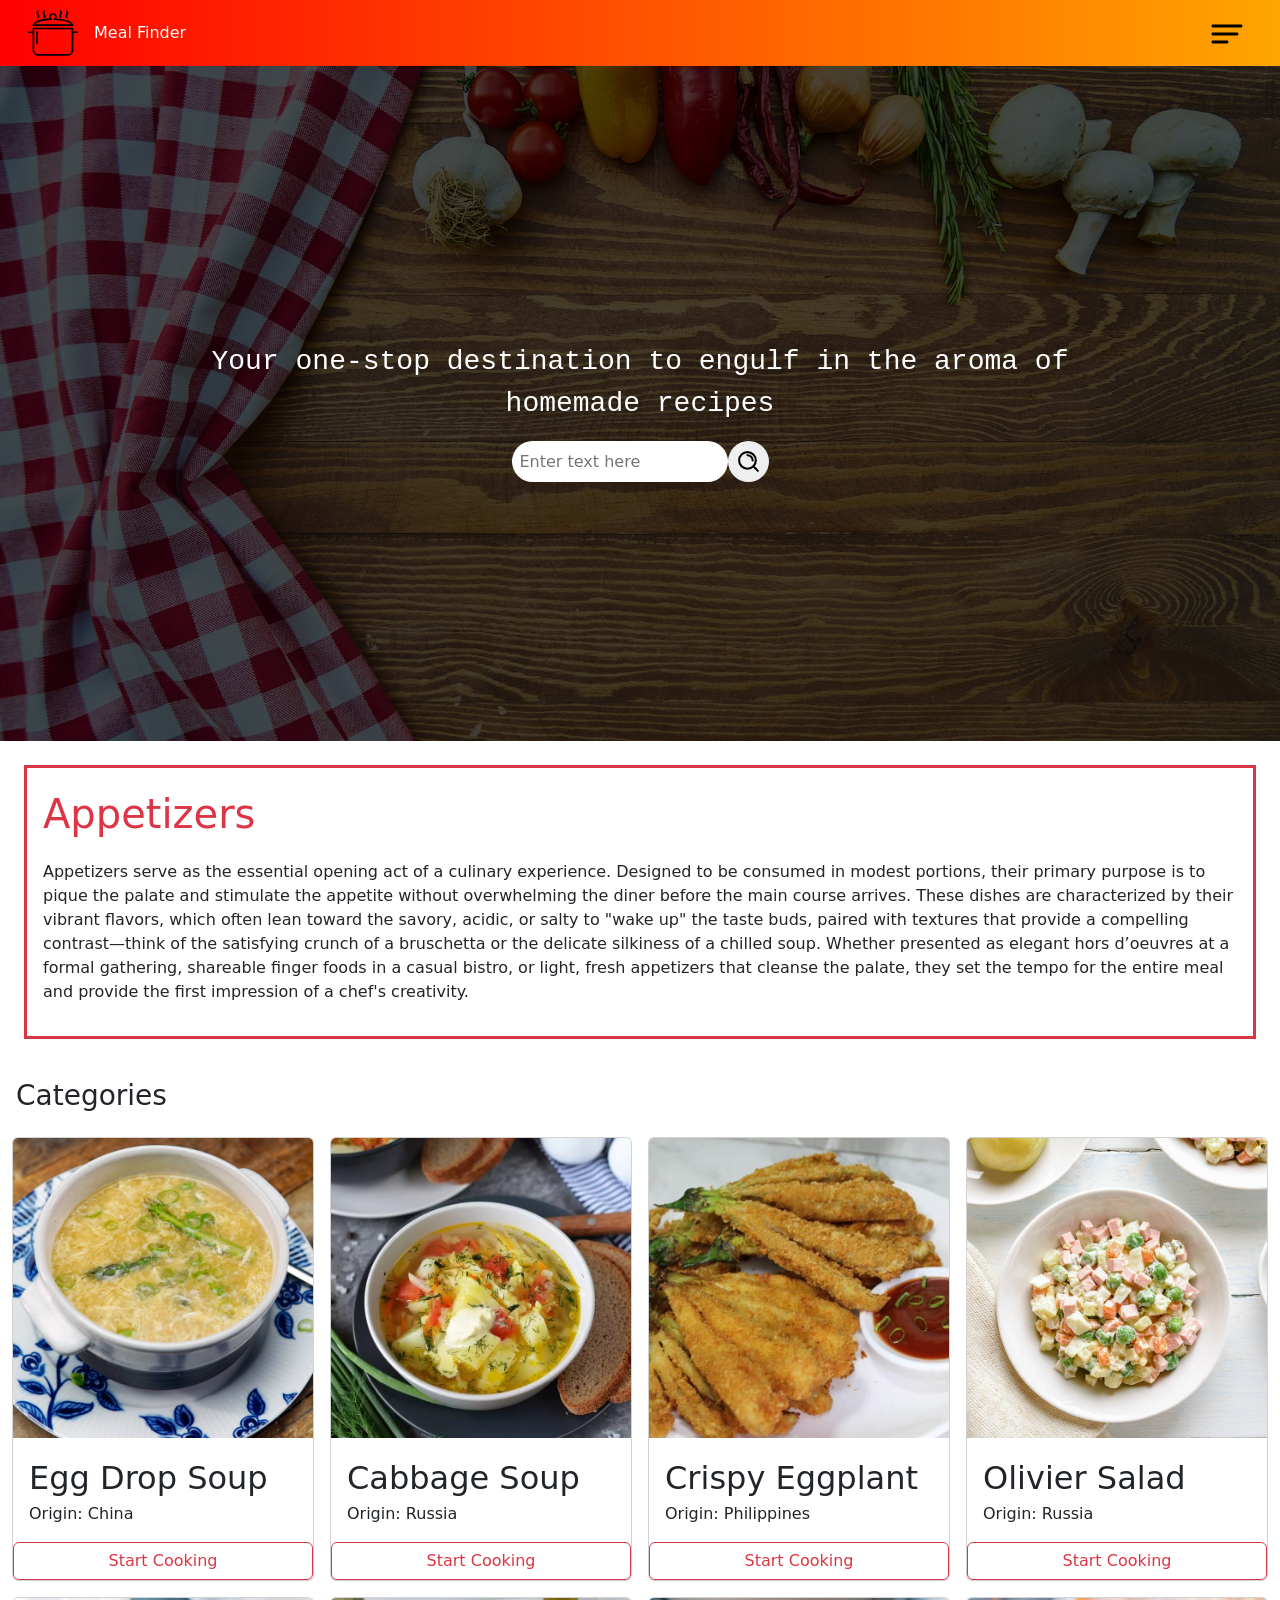
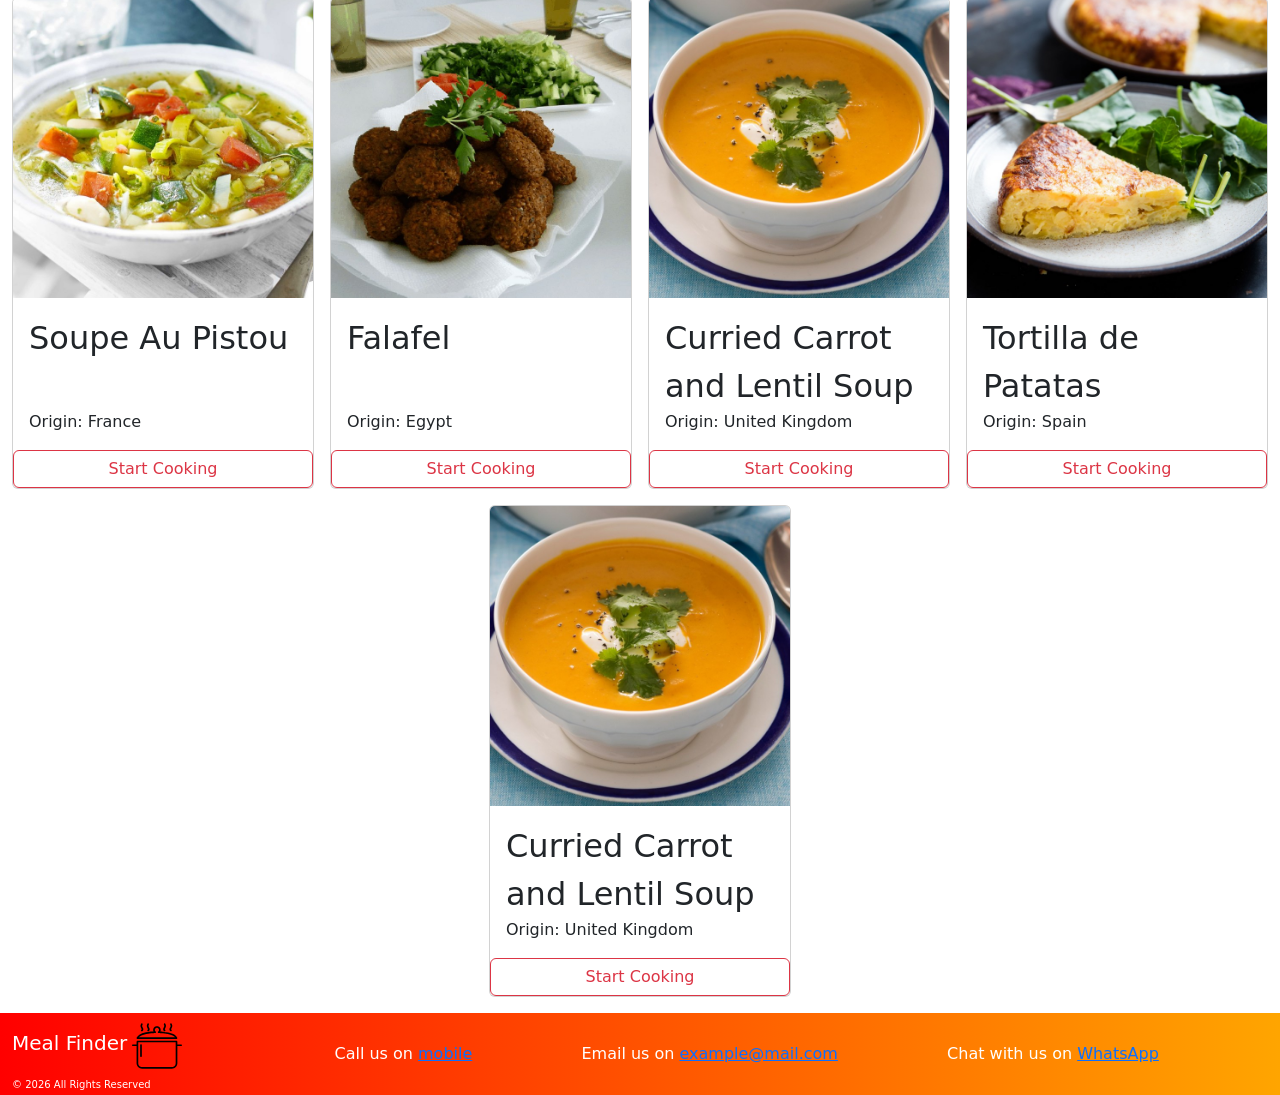
==== appetizers.html @ 07665183 "fix: renamed starters to appetizers" ====
<!doctype html>
<html lang="en">
  <head>
    <meta charset="UTF-8" />
    <meta name="viewport" content="width=device-width, initial-scale=1.0" />
    <title>Appetizers - Meal Finder</title>

    <!-- Standard SEO -->
    <meta name="description" content="Appetizers - Meal Finder" />
    <meta name="author" content="Johaan Shobi" />
    <meta name="robots" content="index, follow" />

    <!-- Open Graph / Facebook -->
    <meta property="og:type" content="website" />
    <meta property="og:title" content="Appetizers - Meal Finder" />
    <meta property="og:description" content="An all-in-one destination for homemade recipes" />
    <meta property="og:image" content="assets/images/logo.svg" />
    <meta property="og:image:alt" content="Meal Finder Logo" />
    <meta property="og:site_name" content="Meal Finder" />

    <!-- Twitter Cards -->
    <meta
      name="twitter:card"
      content="An all-in-one destination for all your recipes. Browse through our catalog & find your favorite recipes. Easy & quick to make recipes to make your day more enjoyable"
    />
    <meta name="twitter:title" content="Starter - Meal Finder" />
    <meta name="twitter:description" content="An all-in-one destination for all your recipes" />
    <meta name="twitter:image" content="assets/images/logo.svg" />

    <!--Bootstrap CDN-->
    <link
      href="https://cdn.jsdelivr.net/npm/bootstrap@5.3.8/dist/css/bootstrap.min.css"
      rel="stylesheet"
      integrity="sha384-sRIl4kxILFvY47J16cr9ZwB07vP4J8+LH7qKQnuqkuIAvNWLzeN8tE5YBujZqJLB"
      crossorigin="anonymous"
    />
    <script
      src="https://cdn.jsdelivr.net/npm/bootstrap@5.3.8/dist/js/bootstrap.bundle.min.js"
      integrity="sha384-FKyoEForCGlyvwx9Hj09JcYn3nv7wiPVlz7YYwJrWVcXK/BmnVDxM+D2scQbITxI"
      crossorigin="anonymous"
    ></script>

    <!-- Favicon & Styles -->
    <link rel="icon" type="image/svg+xml" href="assets/images/logo.svg" />
    <link rel="apple-touch-icon" href="assets/images/logo.png" />
    <link rel="stylesheet" href="assets/css/styles.css" />
  </head>
  <body>
    <header>
      <div class="container-fluid">
        <ul class="nav align-items-center">
          <!--Logo & Title-->
          <li class="nav-item me-auto">
            <a class="nav-link active text-white" aria-current="page" href="#"
              ><img class="me-3" src="assets/images/logo.svg" />Meal Finder</a
            >
          </li>
          <!--Hamburger Icon-->
          <li class="nav-item">
            <div class="dropdown">
              <button class="nav-link" data-bs-toggle="dropdown">
                <img src="assets/images/hamburger.svg" />
              </button>
              <ul class="dropdown-menu dropdown-menu-end">
                <li><a class="dropdown-item" href="appetizers.html">Appetizers</a></li>
                <li><a class="dropdown-item" href="vegetarian.html">Vegetarian</a></li>
                <li><a class="dropdown-item" href="non-vegetarian.html">Non-Vegetarian</a></li>
                <li><a class="dropdown-item" href="seafood.html">Seafood</a></li>
                <li><a class="dropdown-item" href="snacks.html">Snacks</a></li>
                <li><a class="dropdown-item" href="sides.html">Sides</a></li>
                <li><a class="dropdown-item" href="dessert.html">Dessert</a></li>
              </ul>
            </div>
          </li>
        </ul>
      </div>
    </header>
    <main class="container-fluid p-0">
      <section
        class="hero w-100 min-vh-50 d-flex flex-column align-items-center justify-content-center overflow-auto text-white"
      >
        <div class="p-3 w-75 fs-3 fs-md-1 text-center font-bold font-monospace">
          Your one-stop destination to engulf in the aroma of homemade recipes
        </div>
        <div class="justify-content-center">
          <div class="d-flex p-0">
            <input
              type="text"
              class="rounded-pill p-2 inputbar m-0 border-0 d-flex"
              placeholder="Enter text here"
              aria-label="Search"
            />
            <button class="search_btn rounded-circle p-2 m-0 border-0">
              <img class="search min-vh-10" src="assets/images/search.svg" />
            </button>
          </div>
        </div>
      </section>
      <section class="m-4 p-3 border border-3 border-danger color-danger">
        <div class="fs-1 text-danger">Appetizers</div>
        <p class="mt-3">
          Appetizers serve as the essential opening act of a culinary experience. Designed to be
          consumed in modest portions, their primary purpose is to pique the palate and stimulate
          the appetite without overwhelming the diner before the main course arrives. These dishes
          are characterized by their vibrant flavors, which often lean toward the savory, acidic, or
          salty to "wake up" the taste buds, paired with textures that provide a compelling
          contrast—think of the satisfying crunch of a bruschetta or the delicate silkiness of a
          chilled soup. Whether presented as elegant hors d’oeuvres at a formal gathering, shareable
          finger foods in a casual bistro, or light, fresh appetizers that cleanse the palate, they
          set the tempo for the entire meal and provide the first impression of a chef's creativity.
        </p>
      </section>
      <section>
        <div class="d-block fw-semibold fs-3 p-3"><h3>Categories</h3></div>
        <div class="container-fluid pb-3">
          <div
            class="row row-cols-1 row-cols-sm-2 row-cols-md-2 row-cols-lg-4 g-3 justify-content-center"
          >
            <div class="col">
              <div class="card h-100">
                <img
                  src="assets/images/egg_drop_soup.jpg"
                  class="card-img-top"
                  alt="Image of Egg Drop Soup"
                />
                <div class="card-body d-flex flex-column justify-content-between">
                  <div class="fs-2">Egg Drop Soup</div>
                  <div class="fs-6">Origin: China</div>
                </div>
                <a href="starters.html" class="btn btn-outline-danger d-block">Start Cooking</a>
              </div>
            </div>
            <div class="col">
              <div class="card h-100">
                <img
                  src="assets/images/cabbage_soup.jpg"
                  class="card-img-top"
                  alt="Image of Cabbage Soup"
                />
                <div class="card-body d-flex flex-column justify-content-between">
                  <div class="fs-2">Cabbage Soup</div>
                  <div class="fs-6">Origin: Russia</div>
                </div>
                <a href="starters.html" class="btn btn-outline-danger d-block">Start Cooking</a>
              </div>
            </div>
            <div class="col">
              <div class="card h-100">
                <img
                  src="assets/images/crispy_eggplant.jpg"
                  class="card-img-top"
                  alt="Image of Crispy Eggplant"
                />
                <div class="card-body d-flex flex-column justify-content-between">
                  <div class="fs-2">Crispy Eggplant</div>
                  <div class="fs-6">Origin: Philippines</div>
                </div>
                <a href="starters.html" class="btn btn-outline-danger d-block">Start Cooking</a>
              </div>
            </div>
            <div class="col">
              <div class="card h-100">
                <img
                  src="assets/images/olivier_salad.jpg"
                  class="card-img-top"
                  alt="Image of Olivier Salad"
                />
                <div class="card-body d-flex flex-column justify-content-between">
                  <div class="fs-2">Olivier Salad</div>
                  <div class="fs-6">Origin: Russia</div>
                </div>
                <a href="starters.html" class="btn btn-outline-danger d-block">Start Cooking</a>
              </div>
            </div>
            <div class="col">
              <div class="card h-100">
                <img
                  src="assets/images/soupe_au_pistou.jpg"
                  class="card-img-top"
                  alt="Image of Soupe Au Pistou"
                />
                <div class="card-body d-flex flex-column justify-content-between">
                  <div class="fs-2">Soupe Au Pistou</div>
                  <div class="fs-6">Origin: France</div>
                </div>
                <a href="starters.html" class="btn btn-outline-danger d-block">Start Cooking</a>
              </div>
            </div>
            <div class="col">
              <div class="card h-100">
                <img src="assets/images/falafel.jpg" class="card-img-top" alt="Image of Falafel" />
                <div class="card-body d-flex flex-column justify-content-between">
                  <div class="fs-2">Falafel</div>
                  <div class="fs-6">Origin: Egypt</div>
                </div>
                <a href="starters.html" class="btn btn-outline-danger d-block">Start Cooking</a>
              </div>
            </div>
            <div class="col">
              <div class="card h-100">
                <img
                  src="assets/images/curried_carrot_lentil_soup.jpg"
                  class="card-img-top"
                  alt="Image of Curried Carrot and Lentil Soup"
                />
                <div class="card-body d-flex flex-column justify-content-between">
                  <div class="fs-2">Curried Carrot and Lentil Soup</div>
                  <div class="fs-6">Origin: United Kingdom</div>
                </div>
                <a href="starters.html" class="btn btn-outline-danger d-block">Start Cooking</a>
              </div>
            </div>
            <div class="col">
              <div class="card h-100">
                <img
                  src="assets/images/tortilla_de_patatas.jpg"
                  class="card-img-top"
                  alt="Image of Tortilla de Patatas"
                />
                <div class="card-body d-flex flex-column justify-content-between">
                  <div class="fs-2">Tortilla de Patatas</div>
                  <div class="fs-6">Origin: Spain</div>
                </div>
                <a href="starters.html" class="btn btn-outline-danger d-block">Start Cooking</a>
              </div>
            </div>
            <div class="col">
              <div class="card h-100">
                <img
                  src="assets/images/curried_carrot_lentil_soup.jpg"
                  class="card-img-top"
                  alt="Image of Curried Carrot and Lentil Soup"
                />
                <div class="card-body d-flex flex-column justify-content-between">
                  <div class="fs-2">Curried Carrot and Lentil Soup</div>
                  <div class="fs-6">Origin: United Kingdom</div>
                </div>
                <a href="starters.html" class="btn btn-outline-danger d-block">Start Cooking</a>
              </div>
            </div>
          </div>
        </div>
      </section>
    </main>
    <footer class="container-fluid text-white">
      <div class="row align-items-center">
        <div class="d-inline mt-2 col-md-4 col-lg-2">
          <div class="d-lg-inline align-items-center">
            <p class="d-inline d-lg-inline lead mt-3">Meal Finder</p>
            <div class="d-inline">
              <img class="footer_img img-fluid" src="assets/images/logo.svg" />
            </div>
          </div>
          <div class="d-block">
            <small class="copyryt">&copy; 2026 All Rights Reserved</small>
          </div>
        </div>
        <div class="d-flex col-md-8 col-lg-10 justify-content-lg-between">
          <address class="w-100 d-block d-lg-flex m-0 justify-content-lg-evenly">
            <div>Call us on <a href="tel:+91xxxxxxxxxx">mobile</a></div>
            <div>
              Email us on
              <a href="mailto:example@mail.com" target="_blank">example@mail.com</a>
            </div>
            <div>
              Chat with us on
              <a href="https://wa.me/+910000000000?text=Hello" target="_blank">WhatsApp</a>
            </div>
          </address>
        </div>
      </div>
    </footer>
  </body>
</html>
---- assets/css/styles.css ----
header {
  background: linear-gradient(to right, red, orange);
}

header img {
  min-width: 25px;
  max-width: 50px;
}

.hero {
  background-image:
    linear-gradient(rgba(0, 0, 0, 0.7), rgba(0, 0, 0, 0.7)), url("../images/hero.jpg");
  width: 100%;
  background-size: cover;
  background-repeat: no-repeat;
  min-height: 75vh;
  background-position: center;
}

.lead {
  text-align: justify;
}

.search {
  max-height: 25px;
  width: auto;
}

.search_btn:hover {
  background-color: red;
  transition: 500ms ease;
}

.footer_img {
  min-width: 25px;
  max-width: 50px;
}

footer {
  background: linear-gradient(to right, red, orange);
}

footer a:visited {
  color: green;
}

footer a:hover {
  color: red;
  transition: 500ms ease;
}

.copyryt {
  font-size: 10px;
}
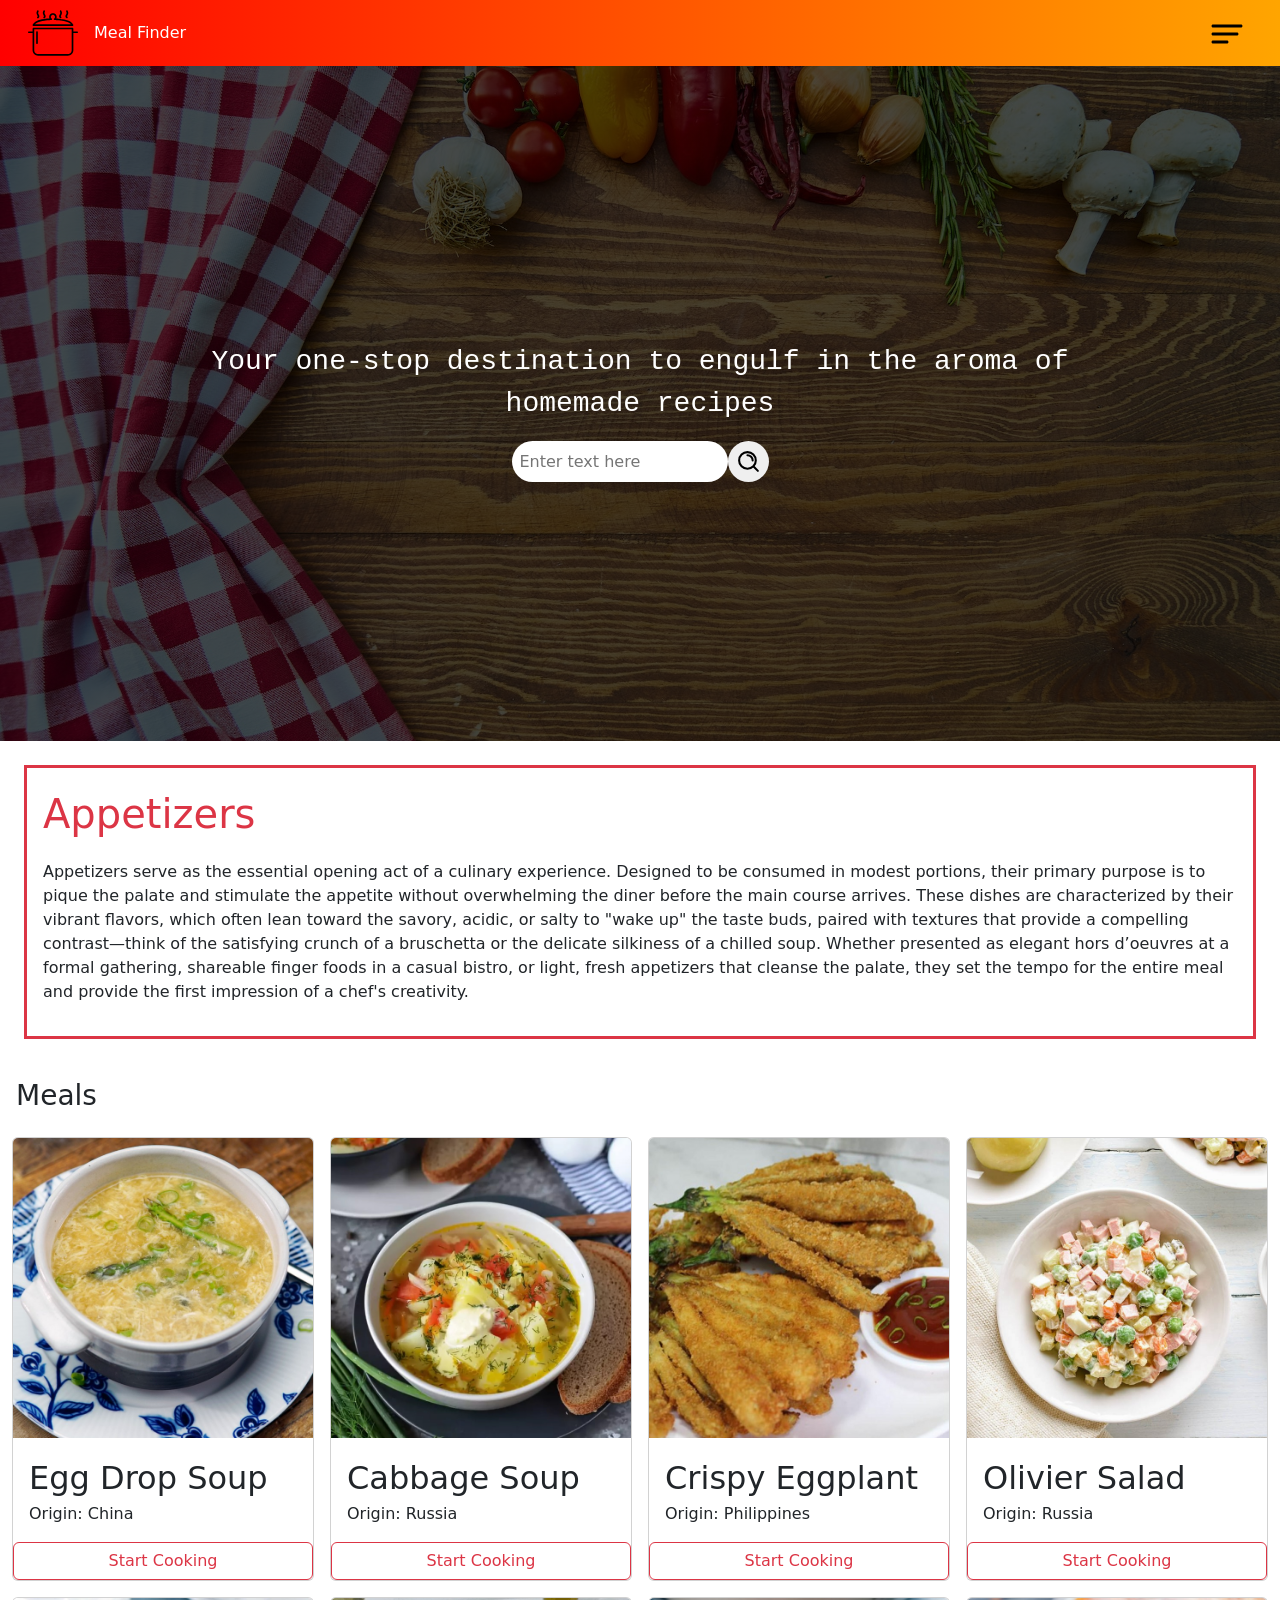
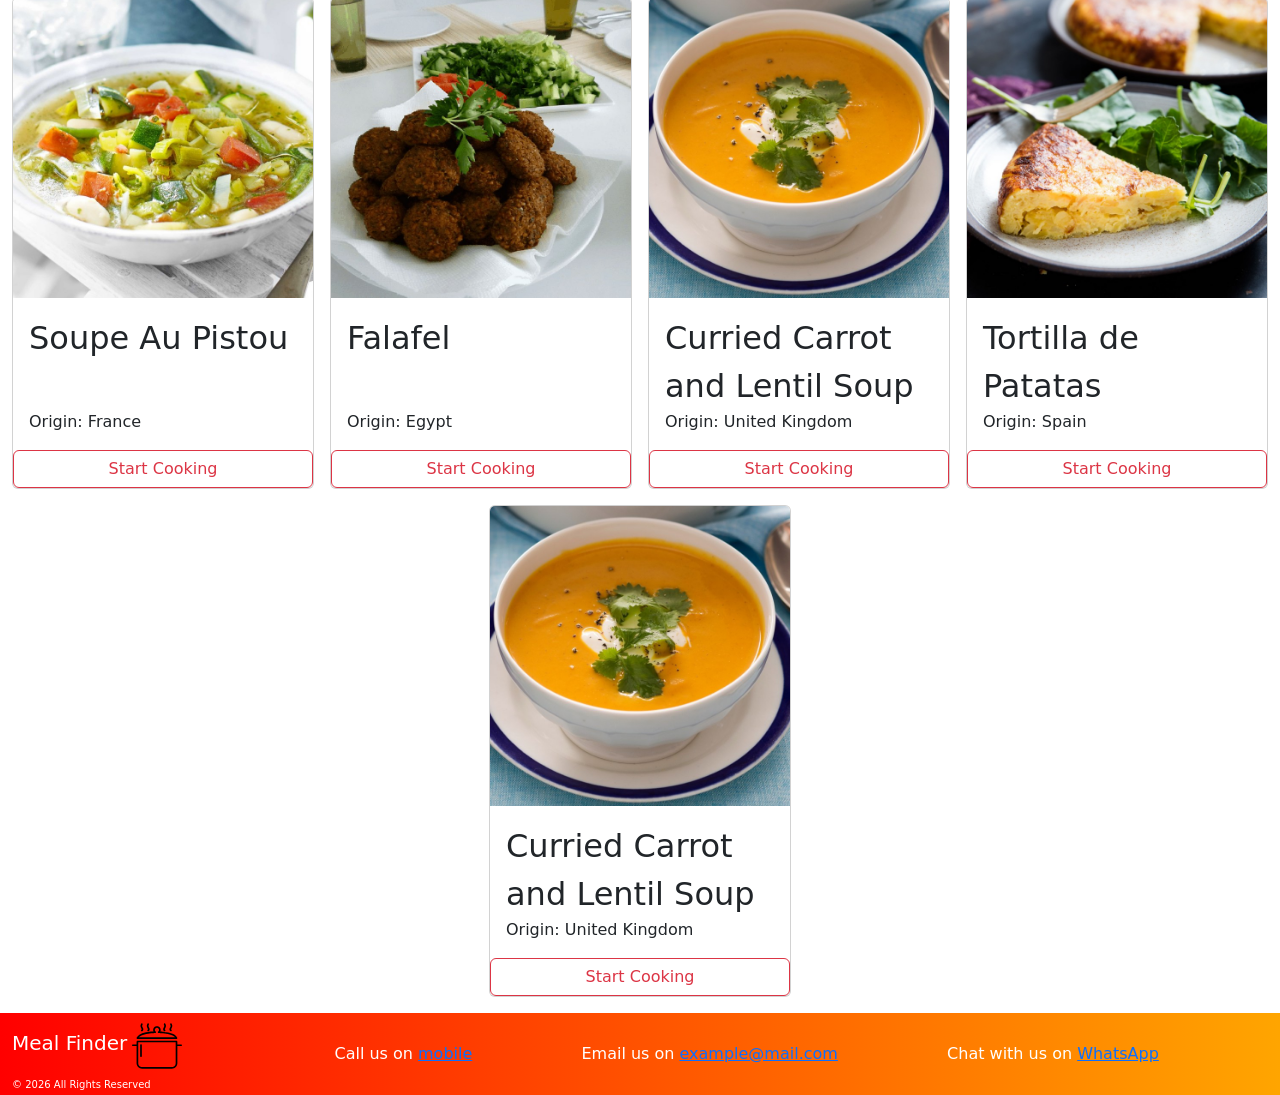
==== commit 62585b1e: "feat: add lamb chop subpage" ====
--- a/appetizers.html
+++ b/appetizers.html
@@ -65,10 +65,7 @@
                 <li><a class="dropdown-item" href="appetizers.html">Appetizers</a></li>
                 <li><a class="dropdown-item" href="vegetarian.html">Vegetarian</a></li>
                 <li><a class="dropdown-item" href="non-vegetarian.html">Non-Vegetarian</a></li>
-                <li><a class="dropdown-item" href="seafood.html">Seafood</a></li>
-                <li><a class="dropdown-item" href="snacks.html">Snacks</a></li>
                 <li><a class="dropdown-item" href="sides.html">Sides</a></li>
-                <li><a class="dropdown-item" href="dessert.html">Dessert</a></li>
               </ul>
             </div>
           </li>
@@ -111,7 +108,7 @@
         </p>
       </section>
       <section>
-        <div class="d-block fw-semibold fs-3 p-3"><h3>Categories</h3></div>
+        <div class="d-block fw-semibold fs-3 p-3"><h3>Meals</h3></div>
         <div class="container-fluid pb-3">
           <div
             class="row row-cols-1 row-cols-sm-2 row-cols-md-2 row-cols-lg-4 g-3 justify-content-center"
--- a/assets/css/styles.css
+++ b/assets/css/styles.css
@@ -52,3 +52,7 @@
 .copyryt {
   font-size: 10px;
 }
+
+.dpic {
+  min-width: 100%;
+}
